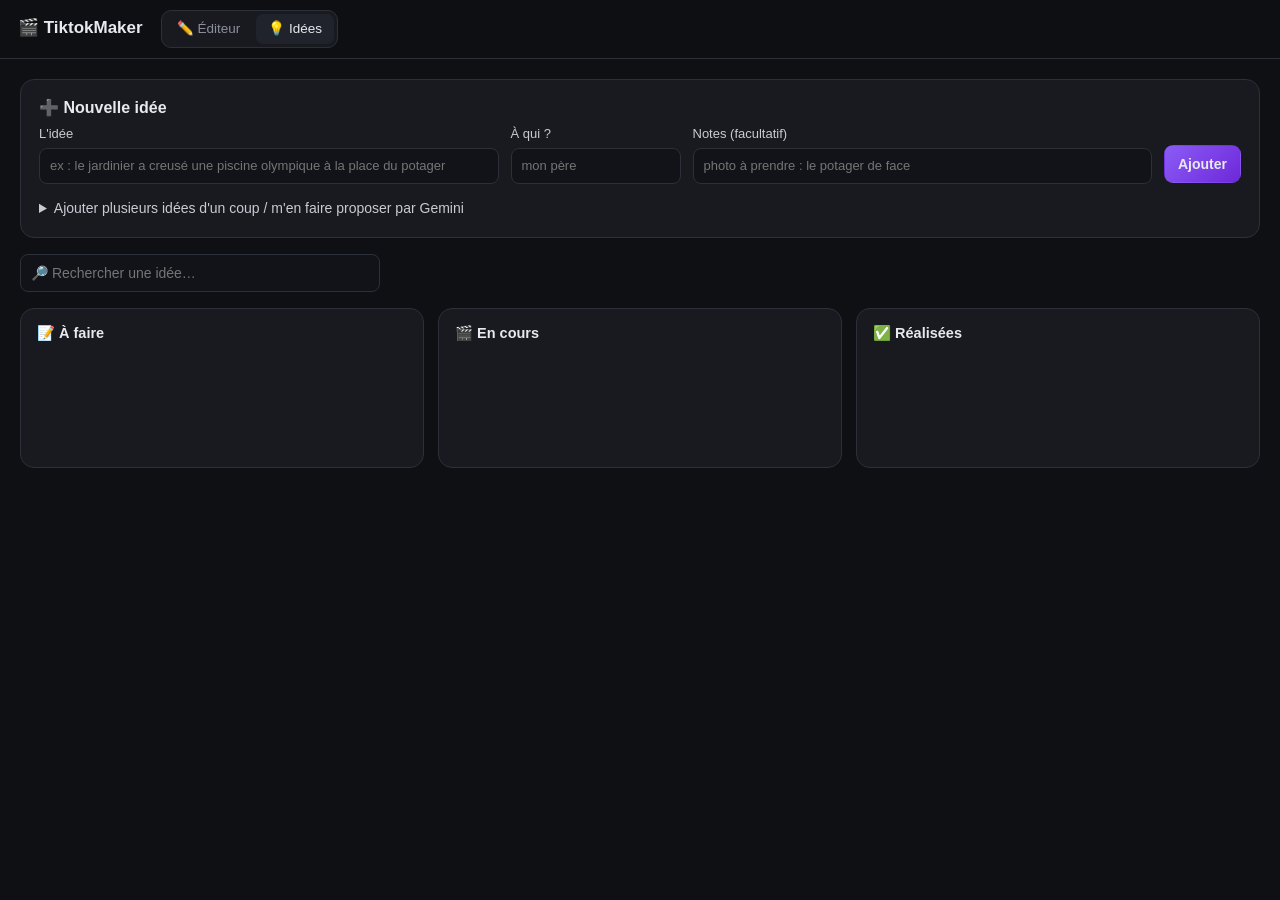
==== web/ideas.html @ f6d2e525 "feat(idees): page de suivi des idées de vidéos - colonnes à faire / en cours / réalisées, glisser-dé" ====
<!doctype html>
<html lang="fr">
<head>
  <meta charset="utf-8">
  <meta name="viewport" content="width=device-width, initial-scale=1">
  <title>Idées — TiktokMaker</title>
  <link rel="stylesheet" href="style.css">
</head>
<body class="ideas-page">
<header class="topbar">
  <div class="brand">🎬 TiktokMaker</div>
  <nav class="nav">
    <a href="index.html">✏️ Éditeur</a>
    <a href="ideas.html" class="on">💡 Idées</a>
  </nav>
  <div class="spacer"></div>
  <span id="stats" class="muted"></span>
</header>

<div class="ideas-wrap">
  <section class="card">
    <h2>➕ Nouvelle idée</h2>
    <form id="addForm" class="idea-form">
      <label class="grow">L'idée<input name="text" required placeholder="ex : le jardinier a creusé une piscine olympique à la place du potager"></label>
      <label>À qui ?<input name="character" placeholder="mon père" list="characters"></label>
      <label class="grow">Notes (facultatif)<input name="notes" placeholder="photo à prendre : le potager de face"></label>
      <button class="primary">Ajouter</button>
    </form>
    <datalist id="characters">
      <option value="mon père"><option value="ma mère"><option value="ma copine"><option value="mon copain">
      <option value="ma grand-mère"><option value="mon grand-père"><option value="mon coloc"><option value="mon frère"><option value="ma sœur">
    </datalist>
    <details>
      <summary>Ajouter plusieurs idées d'un coup / m'en faire proposer par Gemini</summary>
      <p class="hint">Une idée par ligne. Tu peux préciser à qui avec une barre : <code>l'ouvrier a peint la maison en rose | ma mère</code></p>
      <div class="actions">
        <button id="copySuggest" type="button">📋 Copier un prompt pour que Gemini me propose 10 idées</button>
        <a class="button" href="https://gemini.google.com/app" target="_blank" rel="noopener">↗ Ouvrir Gemini</a>
      </div>
      <textarea id="bulk" rows="5" placeholder="l'ouvrier a transformé la pelouse en parking | mon père&#10;le chat a été rasé en lion | ma copine"></textarea>
      <div class="actions"><button id="addBulk" class="primary" type="button">Ajouter ces idées</button></div>
    </details>
  </section>

  <div class="filters">
    <input id="search" type="search" placeholder="🔎 Rechercher une idée…">
  </div>

  <section class="board">
    <div class="column" data-status="todo">
      <h3>📝 À faire <span class="count"></span></h3>
      <div class="list"></div>
    </div>
    <div class="column" data-status="doing">
      <h3>🎬 En cours <span class="count"></span></h3>
      <div class="list"></div>
    </div>
    <div class="column" data-status="done">
      <h3>✅ Réalisées <span class="count"></span></h3>
      <div class="list"></div>
    </div>
  </section>
</div>

<div id="toast" class="toast hidden"></div>
<script src="ideas.js"></script>
</body>
</html>
---- web/style.css ----
:root {
  --bg: #0f1014; --panel: #181a20; --panel2: #20232b; --line: #2c303a; --text: #e8e9ee; --muted: #8b8f9c;
  --accent: #8b5cf6; --accent2: #6d28d9; --danger: #ef4444; --blue: #1a87ff;
}
* { box-sizing: border-box; }
body { margin: 0; background: var(--bg); color: var(--text); font: 14px/1.45 -apple-system, "Segoe UI", Inter, Roboto, sans-serif; }
button, .button { font: inherit; color: var(--text); background: var(--panel2); border: 1px solid var(--line); border-radius: 9px;
  padding: 8px 13px; cursor: pointer; text-decoration: none; display: inline-block; text-align: center; }
button:hover, .button:hover { border-color: #444a58; }
button.primary, .button.primary { background: linear-gradient(135deg, var(--accent), var(--accent2)); border-color: transparent; font-weight: 600; }
button.ghost { background: transparent; }
button.danger:hover { border-color: var(--danger); color: #fca5a5; }
button.big { width: 100%; padding: 13px; font-size: 16px; }
body.busy button:not(.ghost), body.busy [data-path], body.busy .msg * { pointer-events: none; opacity: .55; }
input, textarea, select { font: inherit; color: var(--text); background: #111318; border: 1px solid var(--line); border-radius: 8px;
  padding: 8px 10px; width: 100%; margin-top: 4px; resize: vertical; }
input:focus, textarea:focus, select:focus { outline: none; border-color: var(--accent); }
input[type=checkbox] { width: auto; margin: 0 6px 0 0; accent-color: var(--accent); }
input[type=range] { padding: 0; accent-color: var(--accent); background: none; border: 0; }
label { display: block; margin: 10px 0 0; color: #c9cbd3; font-size: 13px; }
label.check { display: flex; align-items: center; }
.label { color: #c9cbd3; font-size: 13px; margin: 10px 0 4px; }
a { color: #a78bfa; }
.muted { color: var(--muted); }
.hint { color: var(--muted); font-size: 12.5px; margin: 10px 0 0; }
.hidden { display: none !important; }
.val { color: var(--accent); font-weight: 600; margin-left: 4px; }
h2 { font-size: 16px; margin: 0 0 6px; }
h3 { font-size: 13.5px; margin: 0 0 8px; }

.topbar { position: sticky; top: 0; z-index: 30; display: flex; align-items: center; gap: 10px; padding: 10px 18px;
  background: rgba(15,16,20,.92); backdrop-filter: blur(8px); border-bottom: 1px solid var(--line); }
.brand { font-weight: 800; font-size: 17px; margin-right: 8px; }
.topbar select { width: 280px; margin: 0; }
.spacer { flex: 1; }

main { display: grid; grid-template-columns: minmax(0, 1fr) 380px; gap: 22px; padding: 20px; max-width: 1280px; margin: 0 auto; }
.editor { display: flex; flex-direction: column; gap: 16px; min-width: 0; }
.side { position: sticky; top: 72px; align-self: start; display: flex; flex-direction: column; gap: 12px; }
.card { background: var(--panel); border: 1px solid var(--line); border-radius: 14px; padding: 16px 18px 18px; }
.card.small { padding: 10px 12px 12px; }
.card.small .label { margin-top: 0; }
.row { display: flex; gap: 12px; align-items: flex-end; flex-wrap: wrap; }
.row > * { flex: 1; min-width: 140px; }
.row > .narrow { flex: 0 0 110px; min-width: 0; }
.row > button { flex: 0 0 auto; min-width: 0; }
.actions { display: flex; gap: 10px; flex-wrap: wrap; margin-top: 14px; }

body.no-key .api-only { display: none !important; }
.steps { display: flex; flex-direction: column; gap: 10px; margin-top: 14px; }
.step { background: var(--panel2); border-radius: 12px; padding: 12px 14px; font-size: 13.5px; color: #d5d7de; }
.step > b { color: var(--accent); margin-right: 4px; }
.step .actions { margin-top: 10px; }
kbd { background: #2a2d36; border: 1px solid var(--line); border-radius: 4px; padding: 0 4px; font-size: 11.5px; }
.thumb.over { border-color: var(--accent); background: rgba(139,92,246,.12); }
.photos { display: grid; grid-template-columns: 1fr 1fr; gap: 16px; }
.photo-slot { background: var(--panel2); border-radius: 12px; padding: 12px; display: flex; flex-direction: column; gap: 8px; }
.photo-slot label { margin-top: 2px; }
.thumb { height: 220px; border-radius: 10px; background: #0d0e12; display: flex; align-items: center; justify-content: center;
  overflow: hidden; color: var(--muted); border: 1px dashed var(--line); }
.thumb img { width: 100%; height: 100%; object-fit: contain; }
details { margin-top: 14px; }
summary { cursor: pointer; color: #c9cbd3; }
.gallery { display: grid; grid-template-columns: repeat(auto-fill, minmax(130px, 1fr)); gap: 10px; margin: 10px 0; }
.gitem { background: var(--panel2); border-radius: 10px; padding: 6px; }
.gitem img { width: 100%; height: 110px; object-fit: cover; border-radius: 6px; display: block; }
.gitem input { font-size: 12px; padding: 4px 6px; }
.gactions { display: flex; justify-content: space-between; margin-top: 4px; }
.gactions button { padding: 3px 7px; }

.messages { display: flex; flex-direction: column; gap: 6px; margin-top: 12px; }
.msg { display: flex; align-items: flex-start; gap: 6px; padding: 5px; border-radius: 10px; border: 1px solid transparent; }
.msg.selected { border-color: var(--accent); background: rgba(139,92,246,.07); }
.msg textarea, .msg select { margin: 0; flex: 1; resize: none; overflow: hidden; min-height: 36px; }
.msg.me textarea, .msg.me select { border-left: 3px solid var(--blue); }
.msg.them textarea, .msg.them select { border-left: 3px solid #9ca3af; }
.msg button { padding: 6px 8px; }
.msg .who { width: 52px; flex: none; font-weight: 600; }
.msg.me .who { background: var(--blue); border-color: transparent; }
.msg .spk { display: flex; align-items: center; margin: 8px 2px 0; font-size: 13px; width: 38px; flex: none; }
.voice-grid { display: grid; grid-template-columns: 1fr auto; gap: 0 8px; align-items: end; }
.voice-grid button { margin-bottom: 1px; }

.preview-tabs { display: flex; gap: 4px; background: var(--panel); padding: 4px; border-radius: 11px; border: 1px solid var(--line); }
.preview-tabs button { flex: 1; padding: 6px 4px; font-size: 12.5px; background: transparent; border: 0; }
.preview-tabs button.on { background: var(--panel2); color: #fff; }
.phone { width: 324px; height: 576px; margin: 0 auto; border-radius: 30px; overflow: hidden; border: 6px solid #2a2d36;
  box-shadow: 0 10px 40px rgba(0,0,0,.5); background: #000; position: relative; box-sizing: content-box; }
.phone iframe { width: 360px; height: 640px; border: 0; transform: scale(.9); transform-origin: 0 0; display: block; }
.job .bar { height: 8px; background: var(--panel2); border-radius: 4px; overflow: hidden; }
.job #jobFill { height: 100%; width: 0; background: linear-gradient(90deg, var(--accent), #ec4899); transition: width .4s; }
.job #jobMsg { margin-top: 6px; font-size: 13px; }
.result { display: flex; flex-direction: column; gap: 8px; }
.result video { width: 100%; max-height: 420px; border-radius: 12px; background: #000; }

dialog { background: var(--panel); color: var(--text); border: 1px solid var(--line); border-radius: 16px; width: 520px; max-width: 92vw; padding: 22px; }
dialog::backdrop { background: rgba(0,0,0,.6); }
dialog .actions { justify-content: flex-end; }
#loadModels { margin-top: 8px; }

.toast { position: fixed; bottom: 22px; left: 50%; transform: translateX(-50%); background: #23262f; border: 1px solid var(--line);
  padding: 11px 18px; border-radius: 11px; z-index: 100; max-width: 80vw; box-shadow: 0 6px 24px rgba(0,0,0,.4); }
.toast.error { border-color: var(--danger); color: #fecaca; }

/* ---------- Navigation + page Idées ---------- */
.nav { display: flex; gap: 4px; background: var(--panel); border: 1px solid var(--line); border-radius: 10px; padding: 3px; }
.nav a { color: var(--muted); text-decoration: none; padding: 5px 12px; border-radius: 7px; font-size: 13.5px; }
.nav a.on, .nav a:hover { background: var(--panel2); color: var(--text); }
.ideas-wrap { max-width: 1280px; margin: 0 auto; padding: 20px; display: flex; flex-direction: column; gap: 16px; }
.idea-form { display: flex; gap: 12px; align-items: flex-end; flex-wrap: wrap; }
.idea-form label { flex: 0 0 170px; margin: 0; }
.idea-form label.grow { flex: 1 1 260px; }
.idea-form button { margin-bottom: 1px; }
code { background: #111318; border: 1px solid var(--line); border-radius: 5px; padding: 1px 5px; font-size: 12.5px; }
.filters input { max-width: 360px; margin: 0; }
.board { display: grid; grid-template-columns: repeat(3, minmax(0, 1fr)); gap: 14px; align-items: start; }
.column { background: var(--panel); border: 1px solid var(--line); border-radius: 14px; padding: 12px; min-height: 160px; transition: border-color .15s; }
.column.over { border-color: var(--accent); background: rgba(139,92,246,.06); }
.column h3 { display: flex; align-items: center; gap: 8px; margin: 2px 4px 12px; font-size: 14.5px; }
.column .count { background: var(--panel2); color: var(--muted); border-radius: 10px; padding: 0 8px; font-size: 12px; font-weight: 600; }
.column .list { display: flex; flex-direction: column; gap: 10px; }
.column .empty { text-align: center; font-size: 13px; padding: 18px 6px; }
.idea { background: var(--panel2); border: 1px solid var(--line); border-radius: 11px; padding: 11px 12px; cursor: grab; }
.idea.dragging { opacity: .45; }
.idea.editing { cursor: default; display: flex; flex-direction: column; gap: 6px; }
.idea.editing textarea, .idea.editing input { margin: 0; }
.column[data-status="done"] .idea-text { color: #b9bcc6; }
.idea-text { font-size: 14px; line-height: 1.4; }
.idea-meta { display: flex; gap: 8px; align-items: center; margin-top: 7px; font-size: 12px; flex-wrap: wrap; }
.chip-who { background: rgba(139,92,246,.16); color: #c4b5fd; border-radius: 10px; padding: 1px 8px; font-weight: 600; }
.idea-notes { margin-top: 6px; font-size: 12.5px; color: var(--muted); }
.idea-actions { display: flex; gap: 6px; align-items: center; margin-top: 10px; flex-wrap: wrap; }
.idea-actions button { padding: 5px 9px; font-size: 12.5px; }
.idea-actions .spacer { flex: 1; }

@media (max-width: 980px) {
  .board { grid-template-columns: 1fr; }
  main { grid-template-columns: 1fr; }
  .side { position: static; }
  .photos { grid-template-columns: 1fr; }
}
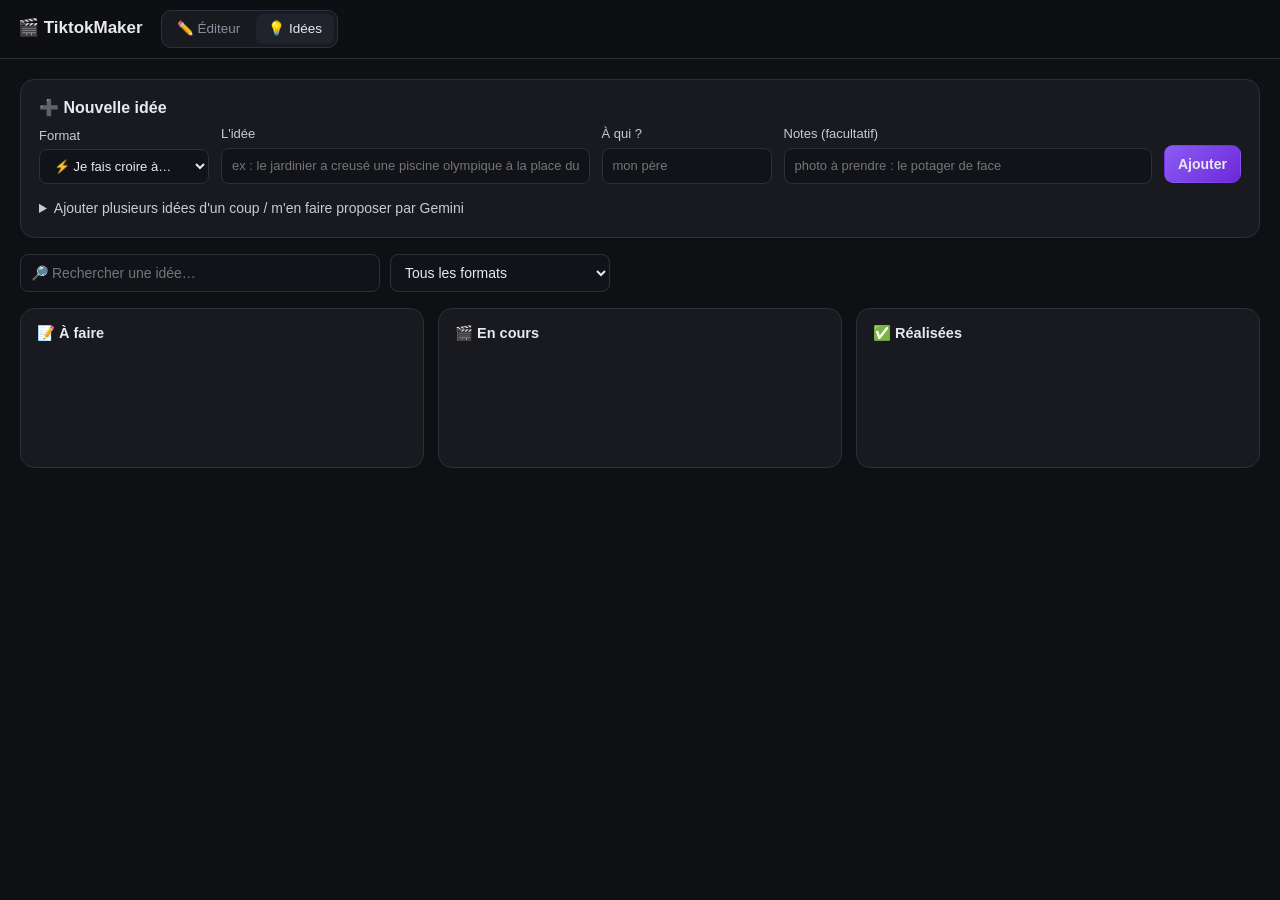
==== commit 3a92e423: "feat(format): ajoute le format « Histoire POV » (ancien format de la chaîne) - accroche « POV : … » " ====
--- a/web/ideas.html
+++ b/web/ideas.html
@@ -21,6 +21,12 @@
   <section class="card">
     <h2>➕ Nouvelle idée</h2>
     <form id="addForm" class="idea-form">
+      <label>Format
+        <select name="format">
+          <option value="prank">⚡ Je fais croire à…</option>
+          <option value="story">💬 Histoire POV</option>
+        </select>
+      </label>
       <label class="grow">L'idée<input name="text" required placeholder="ex : le jardinier a creusé une piscine olympique à la place du potager"></label>
       <label>À qui ?<input name="character" placeholder="mon père" list="characters"></label>
       <label class="grow">Notes (facultatif)<input name="notes" placeholder="photo à prendre : le potager de face"></label>
@@ -32,7 +38,7 @@
     </datalist>
     <details>
       <summary>Ajouter plusieurs idées d'un coup / m'en faire proposer par Gemini</summary>
-      <p class="hint">Une idée par ligne. Tu peux préciser à qui avec une barre : <code>l'ouvrier a peint la maison en rose | ma mère</code></p>
+      <p class="hint">Une idée par ligne, ajoutée dans le format choisi ci-dessus. Tu peux préciser à qui avec une barre : <code>l'ouvrier a peint la maison en rose | ma mère</code></p>
       <div class="actions">
         <button id="copySuggest" type="button">📋 Copier un prompt pour que Gemini me propose 10 idées</button>
         <a class="button" href="https://gemini.google.com/app" target="_blank" rel="noopener">↗ Ouvrir Gemini</a>
@@ -44,6 +50,11 @@
 
   <div class="filters">
     <input id="search" type="search" placeholder="🔎 Rechercher une idée…">
+    <select id="formatFilter">
+      <option value="">Tous les formats</option>
+      <option value="prank">⚡ Je fais croire à…</option>
+      <option value="story">💬 Histoire POV</option>
+    </select>
   </div>
 
   <section class="board">
--- a/web/style.css
+++ b/web/style.css
@@ -47,6 +47,18 @@
 .actions { display: flex; gap: 10px; flex-wrap: wrap; margin-top: 14px; }
 
 body.no-key .api-only { display: none !important; }
+body.fmt-story .only-prank, body.fmt-prank .only-story { display: none !important; }
+body:not(.chat-classic) .classic-only { display: none !important; }
+.formats { display: grid; grid-template-columns: 1fr 1fr; gap: 10px; margin: 8px 0 4px; }
+.formats button { text-align: left; padding: 10px 12px; display: flex; flex-direction: column; gap: 2px; }
+.formats button small { color: var(--muted); font-size: 12px; }
+.formats button.on { border-color: var(--accent); background: rgba(139,92,246,.14); }
+.msg .sticker-input { margin: 0; flex: 1; font-size: 18px; }
+.msg.me .sticker-input { border-left: 3px solid var(--blue); }
+.msg.them .sticker-input { border-left: 3px solid #9ca3af; }
+.chip-fmt { border-radius: 10px; padding: 1px 8px; font-weight: 600; font-size: 11.5px; }
+.chip-fmt.prank { background: rgba(250,204,21,.14); color: #fde68a; }
+.chip-fmt.story { background: rgba(56,189,248,.14); color: #bae6fd; }
 .steps { display: flex; flex-direction: column; gap: 10px; margin-top: 14px; }
 .step { background: var(--panel2); border-radius: 12px; padding: 12px 14px; font-size: 13.5px; color: #d5d7de; }
 .step > b { color: var(--accent); margin-right: 4px; }
@@ -112,7 +124,10 @@
 .idea-form label.grow { flex: 1 1 260px; }
 .idea-form button { margin-bottom: 1px; }
 code { background: #111318; border: 1px solid var(--line); border-radius: 5px; padding: 1px 5px; font-size: 12.5px; }
+.filters { display: flex; gap: 10px; }
 .filters input { max-width: 360px; margin: 0; }
+.filters select { width: 220px; margin: 0; }
+.idea-form label.fmt { flex: 0 0 190px; }
 .board { display: grid; grid-template-columns: repeat(3, minmax(0, 1fr)); gap: 14px; align-items: start; }
 .column { background: var(--panel); border: 1px solid var(--line); border-radius: 14px; padding: 12px; min-height: 160px; transition: border-color .15s; }
 .column.over { border-color: var(--accent); background: rgba(139,92,246,.06); }
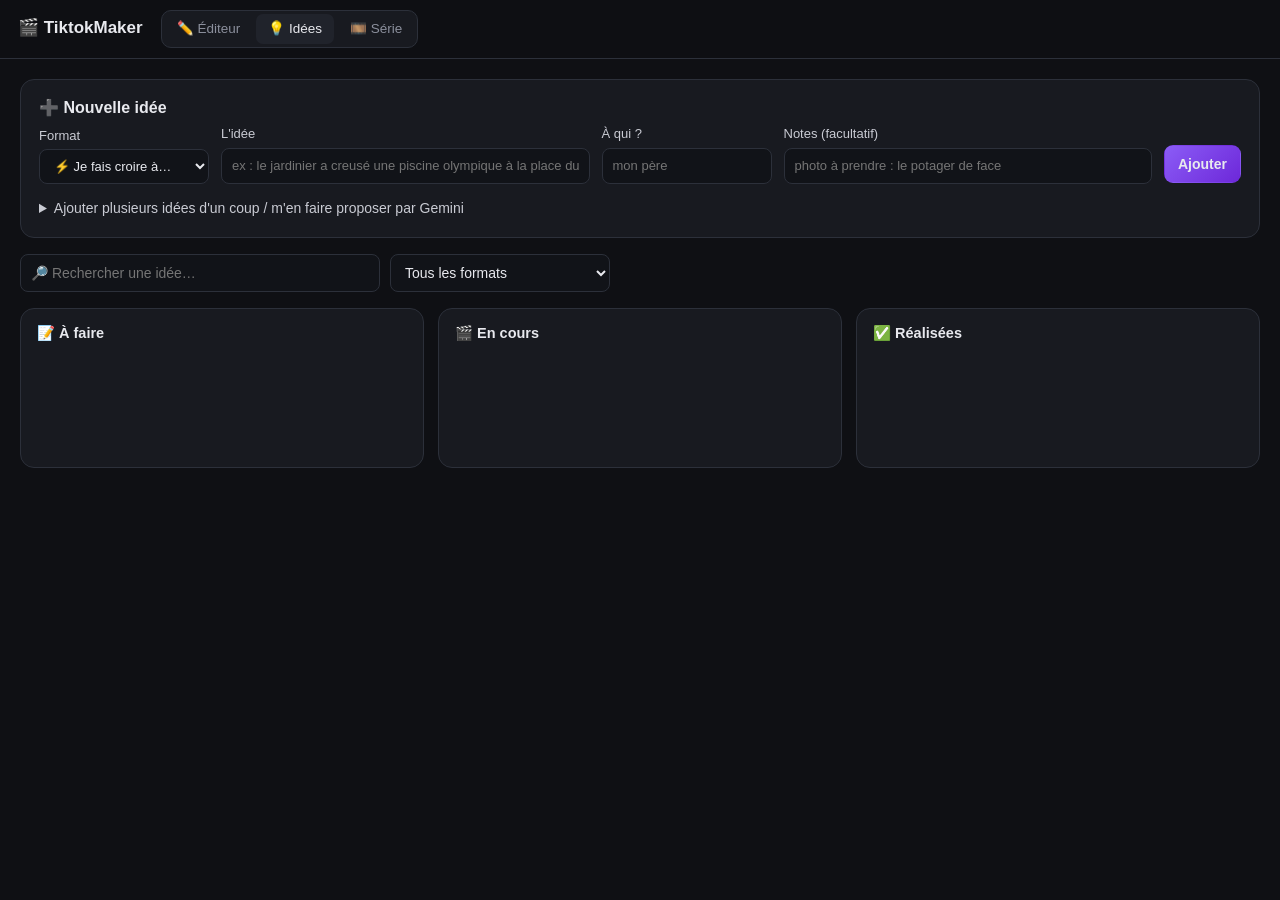
==== commit b3f33945: "feat(serie): page de rendu en série et kit de publication - liste des projets avec leur état (prêt, " ====
--- a/web/ideas.html
+++ b/web/ideas.html
@@ -12,6 +12,7 @@
   <nav class="nav">
     <a href="index.html">✏️ Éditeur</a>
     <a href="ideas.html" class="on">💡 Idées</a>
+    <a href="series.html">🎞️ Série</a>
   </nav>
   <div class="spacer"></div>
   <span id="stats" class="muted"></span>
--- a/web/style.css
+++ b/web/style.css
@@ -100,7 +100,7 @@
   box-shadow: 0 10px 40px rgba(0,0,0,.5); background: #000; position: relative; box-sizing: content-box; }
 .phone iframe { width: 360px; height: 640px; border: 0; transform: scale(.9); transform-origin: 0 0; display: block; }
 .job .bar { height: 8px; background: var(--panel2); border-radius: 4px; overflow: hidden; }
-.job #jobFill { height: 100%; width: 0; background: linear-gradient(90deg, var(--accent), #ec4899); transition: width .4s; }
+.job #jobFill, .job #overallFill { height: 100%; width: 0; background: linear-gradient(90deg, var(--accent), #ec4899); transition: width .4s; }
 .job #jobMsg { margin-top: 6px; font-size: 13px; }
 .result { display: flex; flex-direction: column; gap: 8px; }
 .result video { width: 100%; max-height: 420px; border-radius: 12px; background: #000; }
@@ -148,6 +148,33 @@
 .idea-actions button { padding: 5px 9px; font-size: 12.5px; }
 .idea-actions .spacer { flex: 1; }
 
+/* ---------- Page Série ---------- */
+.actions .spacer { flex: 1; }
+.series-filters { margin: 4px 0 10px; }
+.series-table { width: 100%; border-collapse: collapse; }
+.series-table th { text-align: left; color: var(--muted); font-weight: 500; font-size: 12.5px; padding: 6px 8px; border-bottom: 1px solid var(--line); }
+.series-table td { padding: 9px 8px; border-bottom: 1px solid var(--line); vertical-align: middle; }
+.series-table td:first-child { width: 28px; }
+.series-table td.state { width: 40%; }
+.series-table td.right { text-align: right; width: 110px; }
+.series-table tr.blocked .p-title { color: var(--muted); }
+.p-title { font-weight: 600; margin-bottom: 3px; }
+.badge { font-size: 12.5px; padding: 3px 9px; border-radius: 10px; display: inline-block; }
+.badge.ok { background: rgba(34,197,94,.14); color: #bbf7d0; }
+.badge.ready { background: rgba(139,92,246,.16); color: #ddd6fe; }
+.badge.warn { background: rgba(250,204,21,.12); color: #fde68a; }
+.badge.bad { background: rgba(239,68,68,.14); color: #fecaca; }
+.badge.wait { background: var(--panel2); color: var(--muted); }
+.mini-bar { height: 6px; border-radius: 3px; background: var(--panel2); overflow: hidden; margin-bottom: 4px; }
+.mini-bar div { height: 100%; background: linear-gradient(90deg, var(--accent), #ec4899); transition: width .4s; }
+button:disabled { opacity: .45; cursor: not-allowed; }
+.kits { display: grid; grid-template-columns: repeat(auto-fill, minmax(520px, 1fr)); gap: 14px; }
+.kit { display: flex; gap: 14px; background: var(--panel2); border-radius: 12px; padding: 12px; }
+.kit video { width: 150px; height: 266px; border-radius: 10px; background: #000; flex: none; object-fit: cover; }
+.kit-body { flex: 1; min-width: 0; }
+.kit-body label { margin-top: 6px; }
+.kit-body textarea, .kit-body input { font-size: 12.5px; }
+
 @media (max-width: 980px) {
   .board { grid-template-columns: 1fr; }
   main { grid-template-columns: 1fr; }
